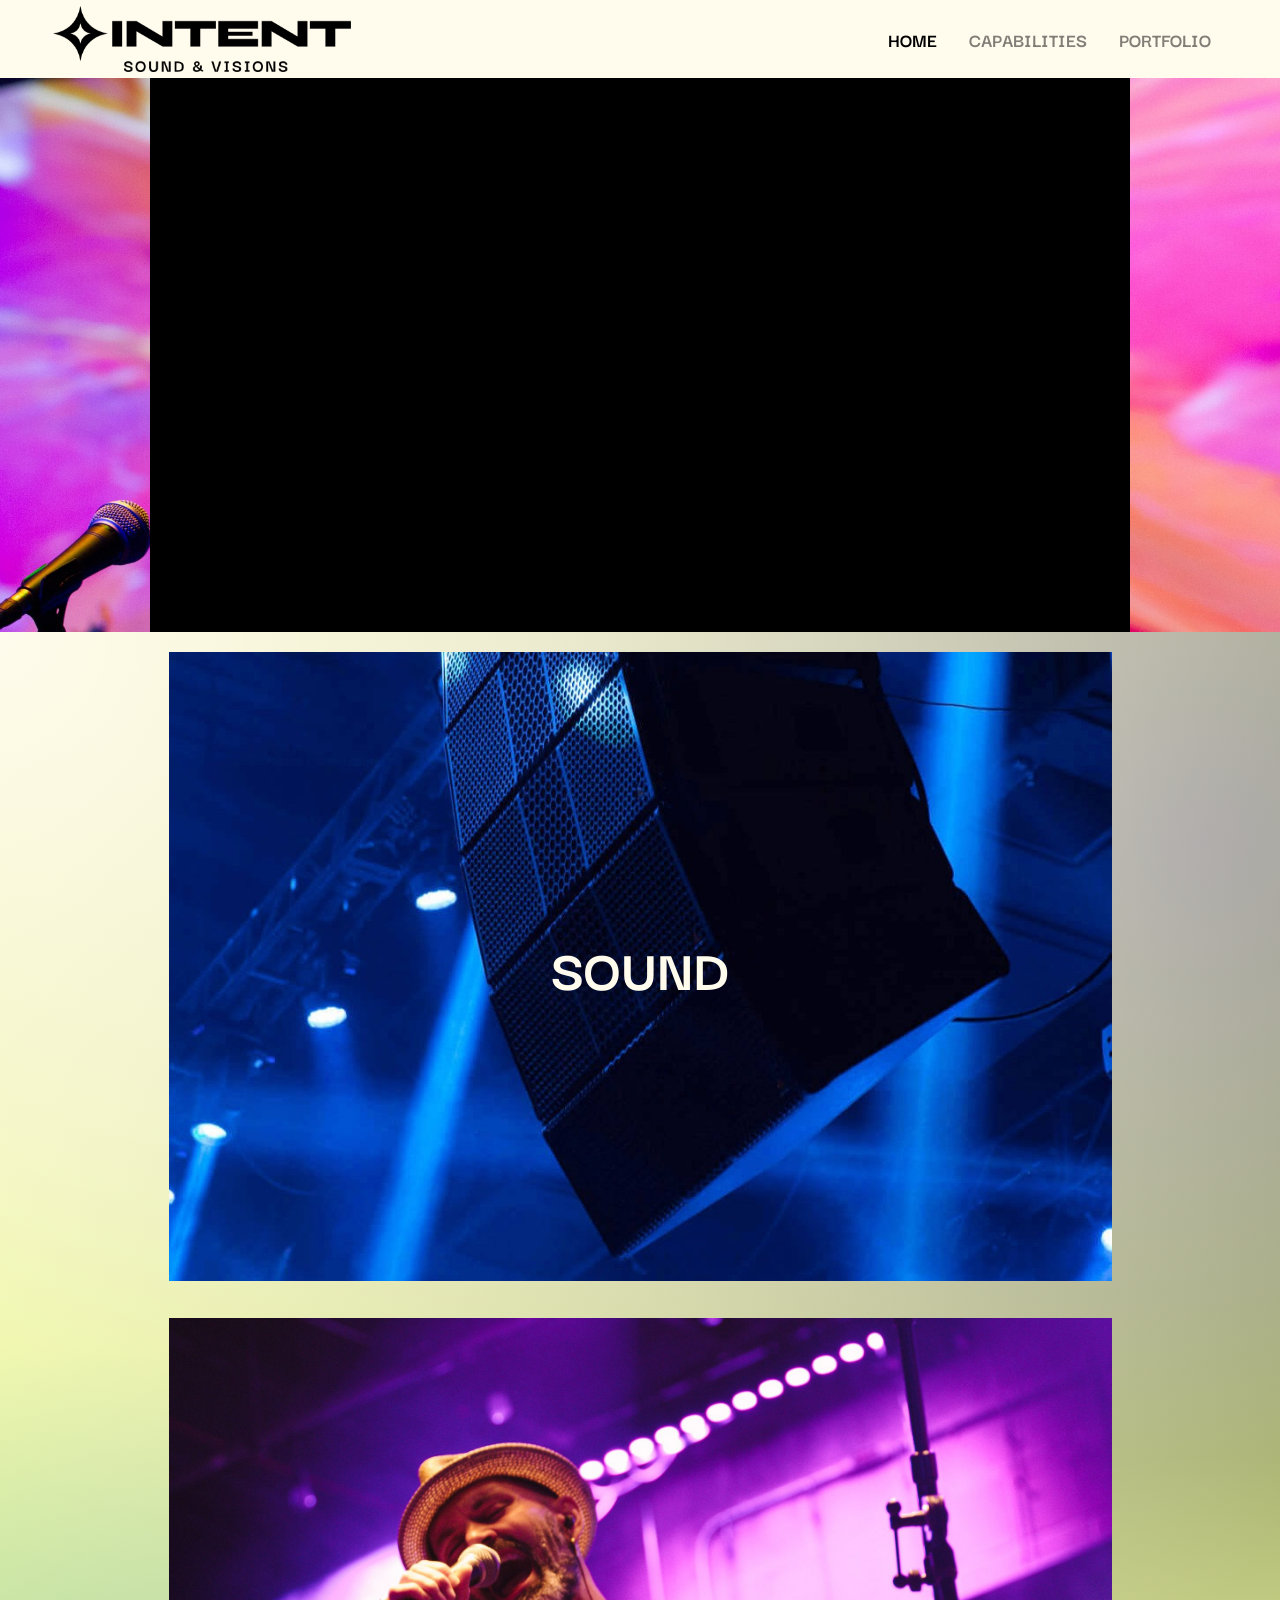
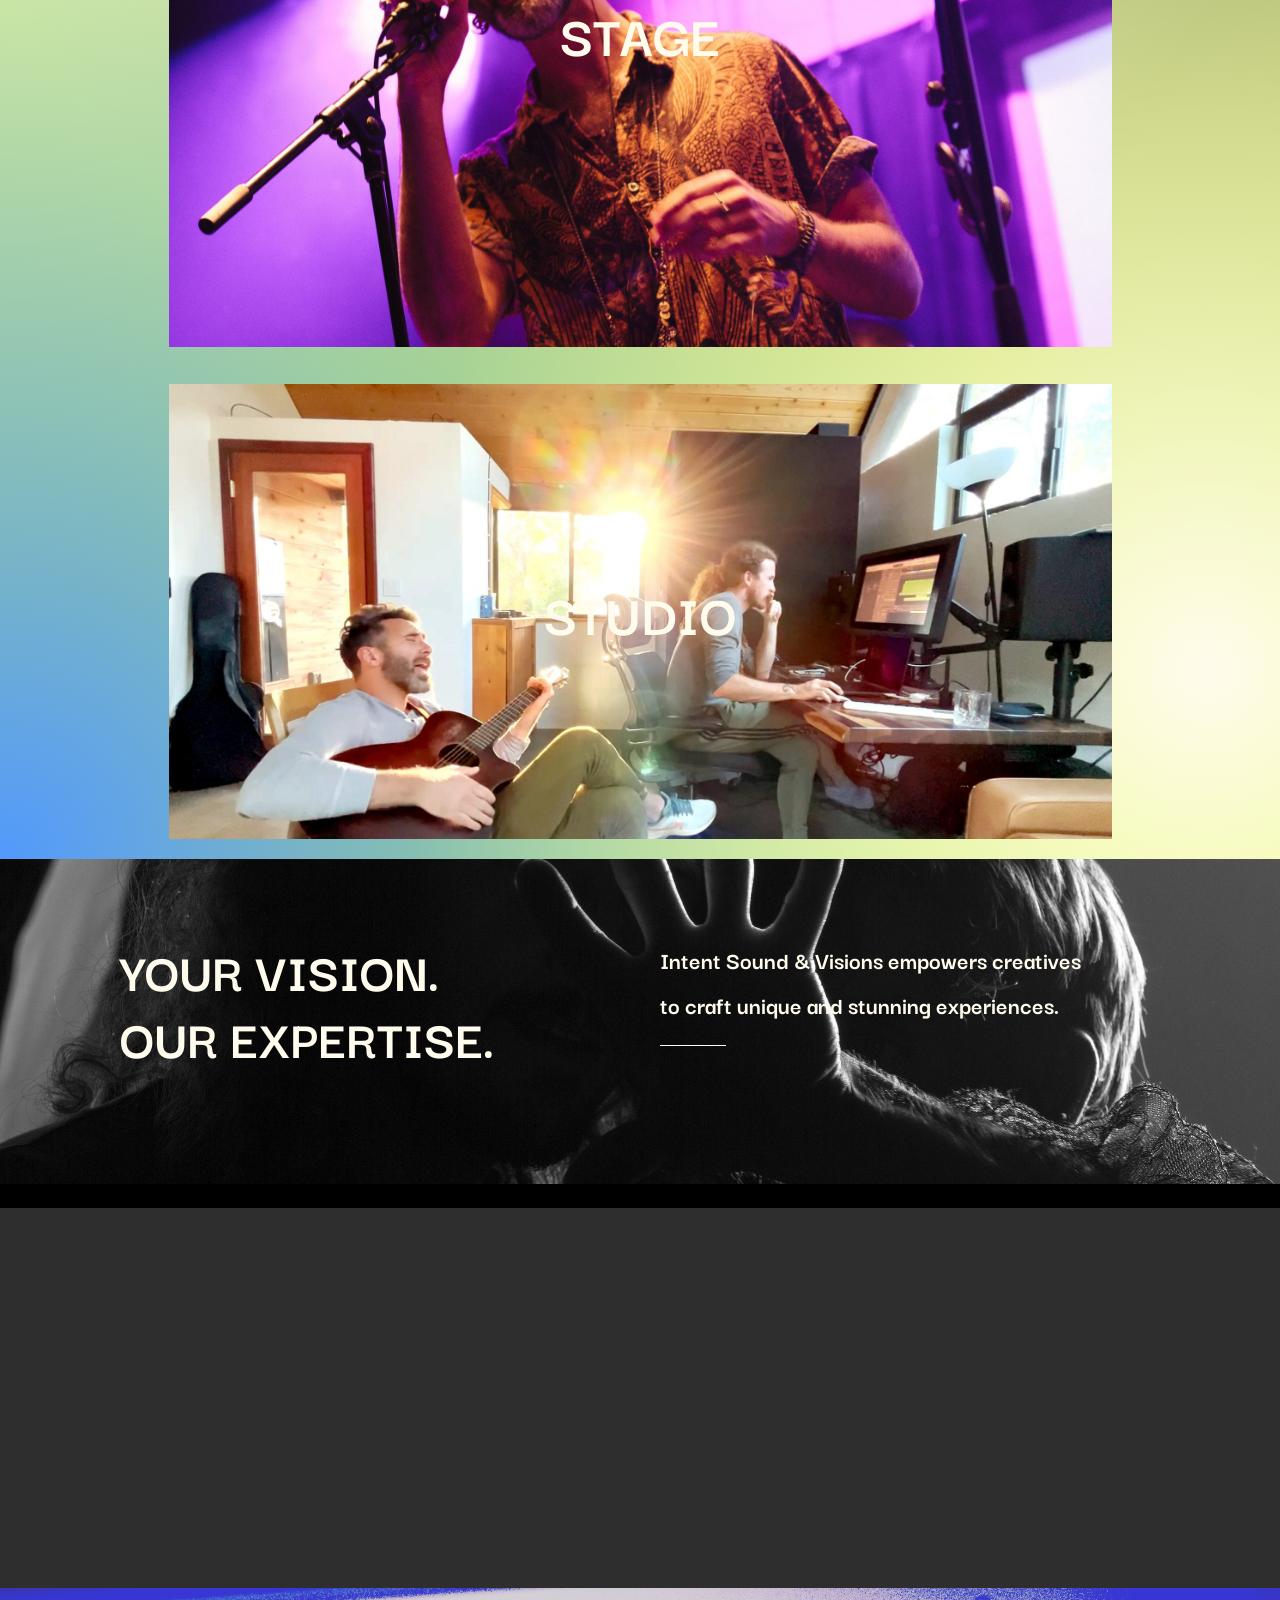
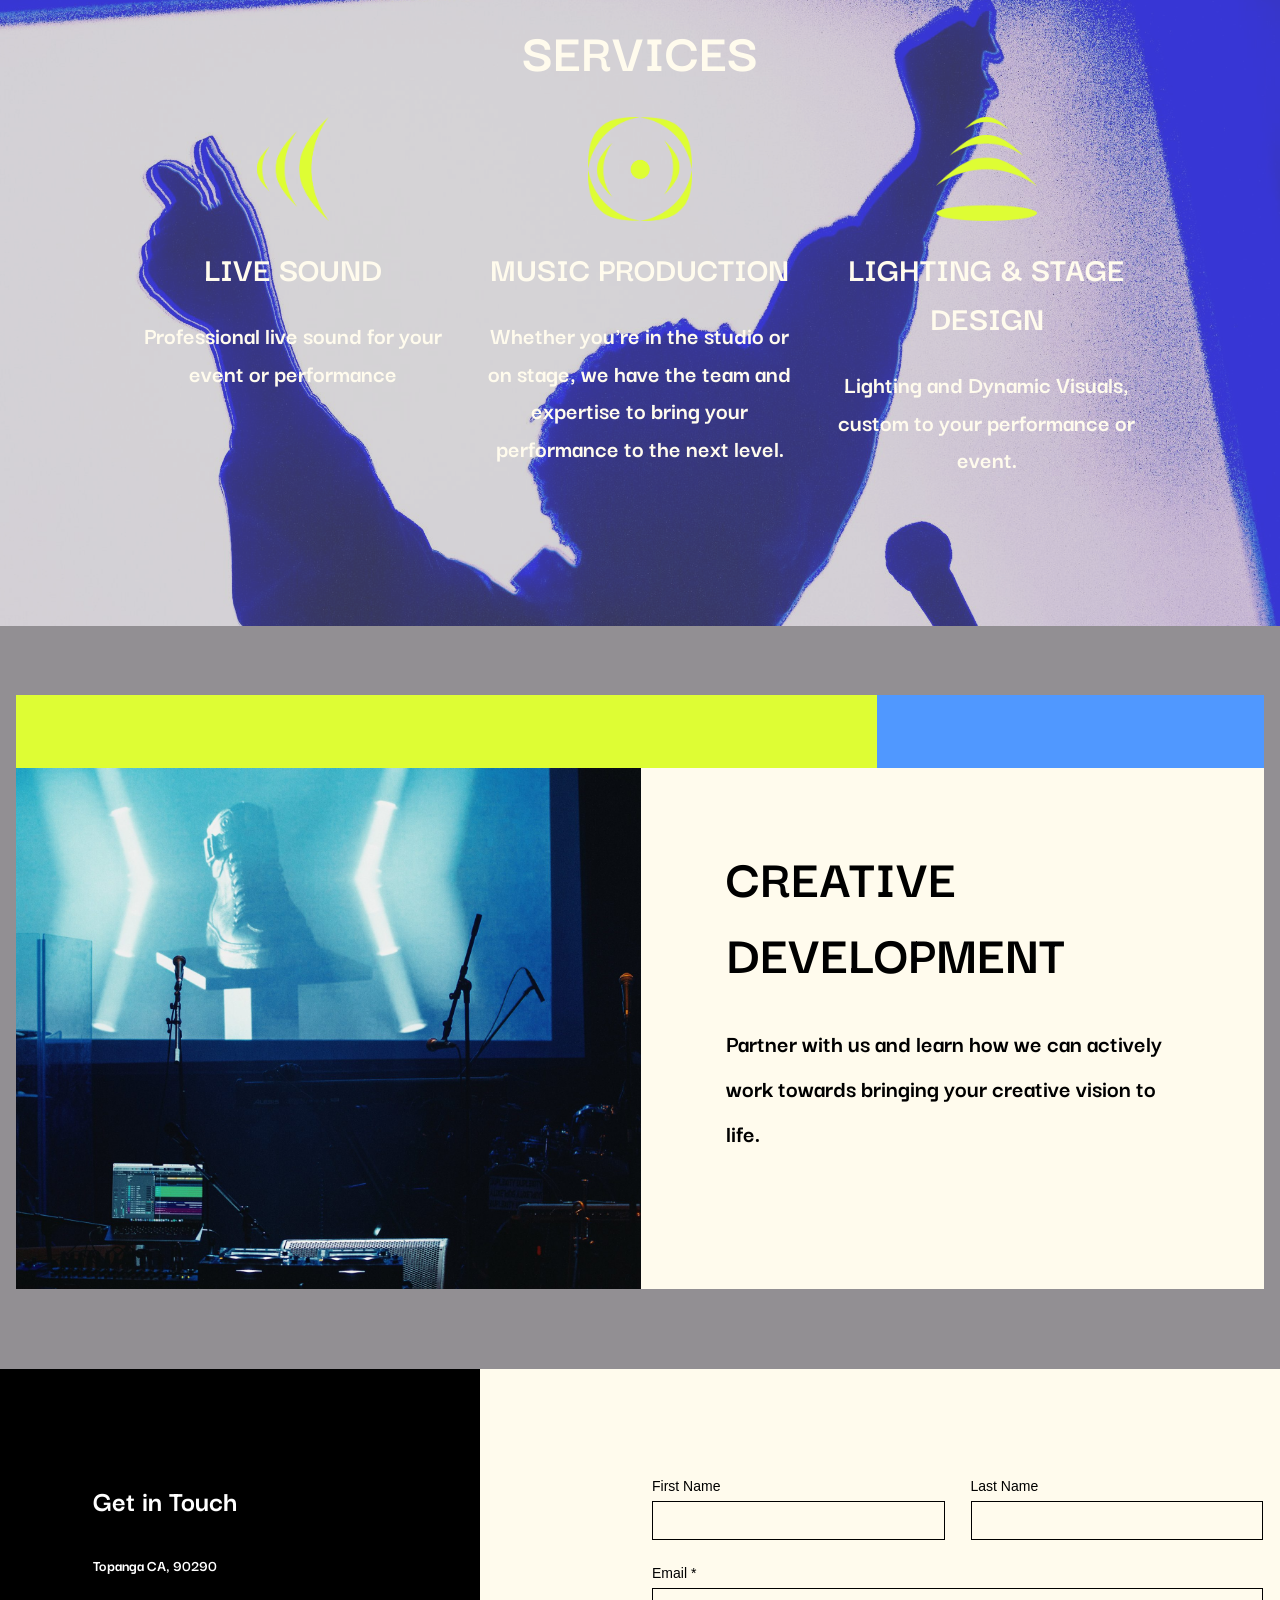
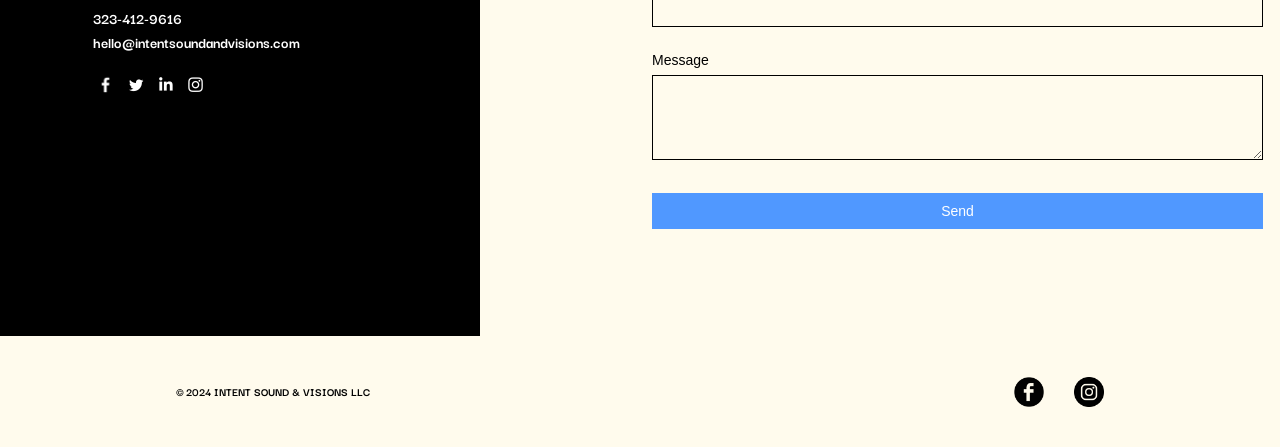
==== index.html @ 7e342d6e "Rebuild intentsoundandvisions.com as a static site, matching the Wix original Faithful copy of the f" ====
<!doctype html>
<html lang="en">
<head>
<meta charset="utf-8">
<meta name="viewport" content="width=device-width, initial-scale=1">
<title>HOME | Intent Sound And Visions</title>
<meta name="description" content="Bring Your Creativity To Life - Live Sound / Live Lighting / Performance Consulting">
<meta name="robots" content="noindex">
<link rel="icon" href="assets/img/favicon.png">
<link rel="stylesheet" href="assets/site.css">
</head>
<body>
<a class="skip" href="#main">Skip to Main Content</a>
<header class="site-header">
  <div class="inner">
    <a class="logo" href=""><img src="assets/img/logo.png" alt="Intent Sound &amp; Visions" width="298" height="65"></a>
    <nav class="nav" aria-label="Main"><a href="" aria-current="page">HOME</a><a href="capabilities/">CAPABILITIES</a><a href="s-projects-side-by-side/">PORTFOLIO</a></nav>
  </div>
</header>
<main id="main">

<section class="full hero">
  <img class="bg-img" src="assets/img/hero.jpg" alt="">
  <div class="video"><iframe src="https://www.youtube-nocookie.com/embed/qjrksY3dKO8?autoplay=1&amp;mute=1&amp;loop=1&amp;playlist=qjrksY3dKO8&amp;playsinline=1" title="Intent Sound &amp; Visions - Audio Visual Music Production Company" allow="autoplay; encrypted-media; picture-in-picture; fullscreen" allowfullscreen></iframe></div>
</section>
<section class="tiles">
  <div class="tile"><img src="assets/img/tile-sound.jpg" alt=""><span>SOUND</span></div>
  <div class="tile"><img src="assets/img/tile-stage.jpg" alt=""><span>STAGE</span></div>
  <div class="tile short"><img src="assets/img/tile-studio.jpg" alt=""><span>STUDIO</span></div>
</section>
<section class="full vision">
  <img class="bg-img" src="assets/img/band-vision.jpg" alt="">
  <div class="inner">
    <h2>YOUR VISION.<br>OUR EXPERTISE.</h2>
    <div><p>Intent Sound &amp; Visions empowers creatives to craft unique and stunning experiences.</p><div class="rule"></div></div>
  </div>
</section>
<section class="full strip" aria-hidden="true">
  <img class="bg-img" src="assets/img/strip-1.jpg" alt="">
  <img class="bg-img" src="assets/img/strip-2.jpg" alt="">
  <img class="bg-img" src="assets/img/services-bg.jpg" alt="">
</section>
<section class="full services">
  <img class="bg-img" src="assets/img/services-bg.jpg" alt="">
  <h2>SERVICES</h2>
  <div class="cols">
    <div><img class="icon" src="assets/img/icon-sound.png" alt=""><h3>LIVE SOUND</h3><p>Professional live sound for your event or performance</p></div>
    <div><img class="icon" src="assets/img/icon-studio.png" alt=""><h3>MUSIC PRODUCTION</h3><p>Whether you're in the studio or on stage, we have the team and expertise to bring your performance to the next level.</p></div>
    <div><img class="icon" src="assets/img/icon-stage.png" alt=""><h3>LIGHTING &amp; STAGE DESIGN</h3><p>Lighting and Dynamic Visuals, custom to your performance or event.</p></div>
  </div>
</section>
<section class="creative">
  <div class="box">
    <div class="bar"><span></span><span></span></div>
    <div class="body">
      <img src="assets/img/creative-dev.jpg" alt="">
      <div class="panel"><h2>CREATIVE DEVELOPMENT</h2><p>Partner with us and learn how we can actively work towards bringing your creative vision to life.</p></div>
    </div>
  </div>
</section>

<section class="contact">
  <div class="info">
    <h2>Get in Touch</h2>
    <p>Topanga CA, 90290</p>
    <p><a href="tel:+13234129616">323-412-9616</a><br><a href="mailto:hello@intentsoundandvisions.com">hello@intentsoundandvisions.com</a></p>
    <div class="socials">
      <a href="https://www.facebook.com/wix"><img src="assets/img/social-facebook.png" alt="Facebook"></a>
      <a href="https://www.twitter.com/wix"><img src="assets/img/social-twitter.png" alt="Twitter"></a>
      <a href="https://www.linkedin.com/company/wix-com"><img src="assets/img/social-linkedin.png" alt="LinkedIn"></a>
      <a href="https://www.instagram.com/wix"><img src="assets/img/social-instagram.png" alt="Instagram"></a>
    </div>
  </div>
  <div class="form-side">
    <form class="wix-form" action="#" method="post">
      <div><label for="fn">First Name</label><input id="fn" name="first-name"></div>
      <div><label for="ln">Last Name</label><input id="ln" name="last-name"></div>
      <div class="wide"><label for="em">Email *</label><input id="em" type="email" name="email" required></div>
      <div class="wide"><label for="msg">Message</label><textarea id="msg" name="message"></textarea></div>
      <button type="submit">Send</button>
    </form>
  </div>
</section>
</main>
<footer class="site-footer">
  <div class="inner">
    <small>© 2024 INTENT SOUND &amp; VISIONS LLC</small>
    <div class="round">
      <a href="https://www.facebook.com/people/Intent-Sound-Visions/61558468642563/" aria-label="Facebook"><img src="assets/img/social-facebook-round.png" alt="Facebook"></a>
      <a href="https://www.instagram.com/intentsoundandvisions/?ref=Danascakecreations&amp;hl=en" aria-label="Instagram"><img src="assets/img/social-instagram-round.png" alt="Instagram"></a>
    </div>
  </div>
</footer>
</body>
</html>
---- assets/site.css ----
/* Intent Sound & Visions — static rebuild of the Wix site.
   Desktop measurements were taken from the live site at 1440px wide. */

@font-face {
  font-family: "Intent Display";
  src: url("fonts/intent-display.woff2") format("woff2"),
       url("fonts/intent-display.woff") format("woff");
  font-display: swap;
}

:root {
  --cream: #fffbed;
  --black: #000;
  --ink: #000;
  --muted: #807e77;
  --gray: #928f93;
  --stone: #bfbcb2;
  --blue: #5098ff;
  --link: #116dff;
  --lime: #defd34;
  --display: "Intent Display", "Helvetica Neue", Arial, sans-serif;
  --ui: "Helvetica Neue", Helvetica, Arial, sans-serif;
}

* { box-sizing: border-box; }
html { -webkit-text-size-adjust: 100%; }
body {
  margin: 0;
  background: var(--cream);
  color: var(--ink);
  font-family: var(--display);
  font-size: 17px;
  line-height: 1.4;
}
img { max-width: 100%; display: block; }
a { color: inherit; }
h1, h2, h3, h4, p { margin: 0; font-weight: 400; }

.skip { position: absolute; left: -999px; }
.skip:focus { left: 16px; top: 8px; background: #fff; padding: 8px 12px; z-index: 100; }

/* Header */
.site-header {
  position: sticky; top: 0; z-index: 50;
  background: var(--cream);
  height: 78px;
}
.site-header .inner {
  max-width: 1206px; height: 100%; margin: 0 auto; padding: 0 16px;
  display: flex; align-items: center; justify-content: space-between; gap: 24px;
}
.logo img { width: 298px; height: auto; }
.nav { display: flex; gap: 0; align-items: center; }
.nav a {
  font-size: 20px; line-height: 27px; text-decoration: none;
  color: var(--muted); padding: 0 16px;
}
.nav a[aria-current="page"] { color: var(--black); }
.nav a:hover { color: var(--black); }
.nav-toggle { display: none; }

/* Generic */
.full { position: relative; overflow: hidden; }
.bg-img { position: absolute; inset: 0; width: 100%; height: 100%; object-fit: cover; }
.wrap { position: relative; max-width: 980px; margin: 0 auto; padding: 0 16px; }
.video { position: relative; aspect-ratio: 16 / 9; width: 100%; background: #000; }
.video iframe { position: absolute; inset: 0; width: 100%; height: 100%; border: 0; }

/* Home: hero */
.hero { height: 554px; }
.hero .video { position: relative; max-width: 980px; height: 554px; aspect-ratio: auto; margin: 0 auto; }

/* Home: tiles */
.tiles {
  padding: 20px 16px 20px;
  background:
    radial-gradient(circle at 94.3538% 89.6159%, rgb(255, 251, 237) 0%, 20%, rgba(255, 251, 237, 0) 40%),
    radial-gradient(circle at 0% 100%, rgba(80, 152, 255, 0.99) 0%, 25%, rgba(80, 152, 255, 0) 50%),
    radial-gradient(circle at 0% 0%, rgb(255, 251, 237) 0%, 42%, rgba(255, 251, 237, 0) 70%),
    radial-gradient(circle at 93.6865% 11.4258%, rgb(146, 143, 147) 0%, 42%, rgba(146, 143, 147, 0) 70%),
    radial-gradient(circle at 48.9014% 49.5215%, rgb(222, 253, 52) 0%, 100%, rgba(222, 253, 52, 0) 100%);
}
.tile {
  position: relative; display: block; max-width: 943px; margin: 0 auto 37px;
  text-decoration: none;
}
.tile:last-child { margin-bottom: 0; }
.tile img { width: 100%; height: 629px; object-fit: cover; }
.tile.short img { height: 455px; }
.tile span {
  position: absolute; inset: 0; display: grid; place-items: center;
  color: var(--cream); font-size: 60px; line-height: 84px;
}

/* Home: vision band */
.vision { height: 349px; background: #000; color: var(--cream); }
.vision .bg-img { height: 325px; }
.vision .inner {
  position: relative; max-width: 1072px; margin: 0 auto; padding: 78px 16px 0;
  display: grid; grid-template-columns: 1fr 1fr; gap: 40px;
}
.vision h2 { font-size: 56px; line-height: 67.2px; }
.vision p { font-size: 25px; line-height: 45px; max-width: 440px; }
.vision .rule { width: 66px; height: 1px; background: var(--cream); margin-top: 18px; }

/* Home: crossfading strip */
.strip { height: 380px; background: #2f2e2e; }
.strip img { animation: fade 15s infinite; opacity: 0; }
.strip img:nth-child(1) { animation-delay: 0s; }
.strip img:nth-child(2) { animation-delay: 5s; }
.strip img:nth-child(3) { animation-delay: 10s; }
@keyframes fade { 0% { opacity: 0; } 6% { opacity: 1; } 33% { opacity: 1; } 39% { opacity: 0; } 100% { opacity: 0; } }
@media (prefers-reduced-motion: reduce) {
  .strip img { animation: none; }
  .strip img:first-child { opacity: 1; }
}

/* Home: services */
.services { min-height: 638px; background: var(--gray); color: var(--cream); padding: 23px 16px 60px; }
.services .bg-img { opacity: .62; }
.services h2 { position: relative; text-align: center; font-size: 56px; line-height: 78.4px; }
.services .cols {
  position: relative; max-width: 1000px; margin: 28px auto 0;
  display: grid; grid-template-columns: repeat(3, 1fr); gap: 40px; text-align: center;
}
.services .icon { height: 104px; width: auto; margin: 0 auto 22px; }
.services h3 { font-size: 35px; line-height: 49px; }
.services p { font-size: 25px; line-height: 37.5px; margin-top: 24px; }

/* Home: creative development */
.creative { background: var(--gray); padding: 69px 16px 80px; }
.creative .box { max-width: 1280px; margin: 0 auto; }
.creative .bar { display: grid; grid-template-columns: 883fr 397fr; height: 73px; }
.creative .bar span:first-child { background: var(--lime); }
.creative .bar span:last-child { background: var(--blue); }
.creative .body { display: grid; grid-template-columns: 641fr 639fr; min-height: 521px; }
.creative .body img { width: 100%; height: 100%; object-fit: cover; }
.creative .panel { background: var(--cream); padding: 70px 85px; }
.creative h2 { font-size: 56px; line-height: 1.36; max-width: 340px; }
.creative p { font-size: 25px; line-height: 45px; margin-top: 30px; max-width: 436px; }

/* Contact block (home, portfolio) */
.contact { display: grid; grid-template-columns: 480px 1fr; min-height: 567px; }
.contact .info { background: #000; color: #fff; padding: 110px 40px 40px 93px; }
.contact .info h2 { font-size: 30px; }
.contact .info p { font-size: 16px; line-height: 28.8px; margin-top: 30px; }
.contact .info p + p { margin-top: 26px; line-height: 24px; }
.contact .info a { text-decoration: none; }
.socials { display: flex; gap: 5px; margin-top: 18px; }
.socials img { width: 25px; height: 25px; }
.contact .form-side { background: var(--cream); padding: 110px 16px 60px 172px; }
.wix-form { max-width: 611px; display: grid; grid-template-columns: 1fr 1fr; gap: 26px 26px; font-family: var(--ui); }
.wix-form label { display: block; font-size: 14px; line-height: 14px; margin-bottom: 8px; }
.wix-form .wide { grid-column: 1 / -1; }
.wix-form input, .wix-form textarea {
  width: 100%; border: 1px solid #000; background: transparent; font: 15px var(--ui);
  height: 39px; padding: 8px;
}
.wix-form textarea { height: 85px; resize: vertical; }
.wix-form button {
  grid-column: 1 / -1; height: 36px; border: 0; background: var(--blue); color: #fff;
  font: 14px var(--ui); cursor: pointer;
}

/* Footer */
.site-footer { background: var(--cream); height: 111px; box-shadow: 0 -8px 12px -10px rgba(0,0,0,.35); }
.site-footer .inner {
  max-width: 980px; height: 100%; margin: 0 auto; padding: 0 26px;
  display: flex; align-items: center; justify-content: space-between;
}
.site-footer small { font-size: 12px; line-height: 18px; }
.site-footer .round { display: flex; gap: 30px; }
.site-footer .round img { width: 30px; height: 30px; }

/* Capabilities */
.caps { max-width: 980px; margin: 0 auto; padding: 14px 26px 60px; min-height: 874px; }
.caps h1 { font-size: 60px; line-height: 84px; }
.caps .list { font-size: 17px; line-height: 23.8px; margin-top: 0; }
.caps .list h2 { font-size: 17px; line-height: 23.8px; margin-top: 23.8px; }
.caps .list h2:first-child { margin-top: 0; }
.caps .list ul { list-style: none; margin: 0; padding: 0; }

/* Portfolio */
.pf { color: #fff; }
.pf section { position: relative; overflow: hidden; padding: 0 16px 60px; }
.pf .bg-img { object-position: center top; }
.pf .content { position: relative; max-width: 980px; margin: 0 auto; }
.pf h2 { font-size: 60px; line-height: 82px; padding-top: 1px; }
.pf h3 { font-size: 30px; line-height: 41px; text-align: center; margin: 22px 0 6px; text-transform: uppercase; }
.pf .clip { max-width: 758px; margin: 0 auto 48px; }
.pf .clip.small { max-width: 517px; margin: 32px 0 0; }
.pf .clip.small.right { margin-left: auto; }
.pf .divider { height: 1px; background: rgba(0,0,0,.6); margin: 52px 0 0 0; }

/* About */
.ab-section { position: relative; overflow: hidden; padding: 41px 0 32px; }
.ab-section { background: #000; }
.ab-section .bg-img { z-index: 0; }
.ab-section .row { position: relative; z-index: 1; max-width: 1320px; margin: 0 auto; display: grid; }
.ab-intro .row { grid-template-columns: 1fr 1fr; background: var(--cream); margin: 0 60px; }
.ab-intro .text { padding: 10px 83px 40px; }
.ab-intro h1 { font-size: 37px; line-height: 51.8px; }
.ab-intro p { font-size: 20px; line-height: 28px; margin-bottom: 28px; }
.ab-intro img { width: 100%; height: 407px; object-fit: cover; }
.ab-def .row { max-width: 1280px; padding: 0 16px; }
.ab-def .pic { width: 808px; max-width: 70%; height: 362px; object-fit: cover; }
.ab-def .card { background: var(--cream); width: 808px; max-width: 70%; padding: 80px 114px; margin-top: -292px; }
.ab-def.right .pic { justify-self: start; }
.ab-def.right .card { justify-self: end; }
.ab-def.left .pic { justify-self: end; grid-row: 1; }
.ab-def.left .card { justify-self: start; }
.ab-def h2 { font-size: 60px; line-height: 84px; }
.ab-def h3 { font-size: 37px; line-height: 51.8px; margin-top: 22px; }
.ab-def p { font-size: 17px; line-height: 23.8px; font-weight: 700; }
.ab-founder { position: relative; overflow: hidden; color: var(--cream); padding: 32px 16px 60px; }
.ab-founder .row { position: relative; max-width: 960px; margin: 0 auto; display: grid; grid-template-columns: 384px 1fr; gap: 60px; align-items: start; }
.ab-founder .photo { border: 4px solid var(--stone); margin-top: 49px; }
.ab-founder .photo img { width: 376px; height: 376px; object-fit: cover; }
.ab-founder h2 { font-size: 37px; line-height: 51.8px; text-align: center; }
.ab-founder p { font-size: 15px; line-height: 22.5px; text-align: center; margin-top: 22.5px; max-width: 447px; margin-left: auto; margin-right: auto; }
.ab-contact { background: var(--cream); padding: 36px 16px 60px; text-align: center; font-size: 15px; line-height: 22.5px; }
.ab-contact .label { letter-spacing: 1.5px; }
.ab-contact hr { max-width: 930px; border: 0; border-top: 1px solid #000; margin: 24px auto 30px; }
.ab-form { max-width: 574px; margin: 0 auto; display: grid; grid-template-columns: 257px 1fr; gap: 6px 20px; text-align: left; font-family: var(--ui); }
.ab-form input, .ab-form textarea { width: 100%; border: 1px solid #555; background: #fff; font: 14px var(--ui); padding: 6px 8px; }
.ab-form .fields { display: grid; gap: 6px; }
.ab-form textarea { height: 100%; min-height: 108px; }
.ab-form button { grid-column: 2; justify-self: end; width: 112px; height: 33px; background: #000; color: #fff; border: 0; font: 15px var(--display); margin-top: 6px; }

/* Responsive */
@media (max-width: 900px) {
  .site-header { height: auto; }
  .site-header .inner { flex-wrap: wrap; padding: 10px 16px; }
  .logo img { width: 200px; }
  .nav { flex-wrap: wrap; }
  .nav a { font-size: 16px; padding: 4px 8px; }
  .hero, .hero .video { height: auto; }
  .hero .video { aspect-ratio: 16 / 9; }
  .tile img, .tile.short img { height: 56vw; }
  .tile span { font-size: 40px; }
  .vision { height: auto; padding-bottom: 40px; }
  .vision .bg-img { height: 100%; }
  .vision .inner { grid-template-columns: 1fr; padding-top: 40px; gap: 20px; }
  .vision h2 { font-size: 40px; line-height: 1.2; }
  .vision p { font-size: 20px; line-height: 1.6; }
  .strip { height: 240px; }
  .services h2 { font-size: 40px; }
  .services .cols { grid-template-columns: 1fr; gap: 36px; }
  .services h3 { font-size: 28px; line-height: 1.3; }
  .services p { font-size: 20px; line-height: 1.5; margin-top: 10px; }
  .creative { padding: 40px 16px; }
  .creative .body { grid-template-columns: 1fr; }
  .creative .body img { height: 260px; }
  .creative .panel { padding: 36px 24px; }
  .creative h2 { font-size: 40px; }
  .creative p { font-size: 20px; line-height: 1.6; }
  .contact { grid-template-columns: 1fr; }
  .contact .info { padding: 48px 24px; }
  .contact .form-side { padding: 40px 16px 48px; }
  .wix-form { grid-template-columns: 1fr; }
  .site-footer { height: auto; }
  .site-footer .inner { padding: 24px 16px; gap: 16px; flex-wrap: wrap; }
  .caps h1 { font-size: 44px; line-height: 1.3; }
  .pf h2 { font-size: 40px; line-height: 1.3; }
  .pf h3 { font-size: 22px; line-height: 1.3; }
  .pf .clip.small { max-width: 100%; }
  .ab-intro .row { grid-template-columns: 1fr; margin: 0 16px; }
  .ab-intro .text { padding: 24px; }
  .ab-intro img { height: 260px; }
  .ab-def .pic, .ab-def .card { width: 100%; max-width: 100%; }
  .ab-def .card { margin-top: 0; padding: 32px 24px; }
  .ab-def h2 { font-size: 44px; line-height: 1.2; }
  .ab-def h3 { font-size: 28px; }
  .ab-founder .row { grid-template-columns: 1fr; gap: 24px; }
  .ab-founder .photo { margin: 0 auto; max-width: 384px; }
  .ab-founder .photo img { width: 100%; height: auto; aspect-ratio: 1; }
  .ab-form { grid-template-columns: 1fr; }
  .ab-form button { grid-column: 1; }
}
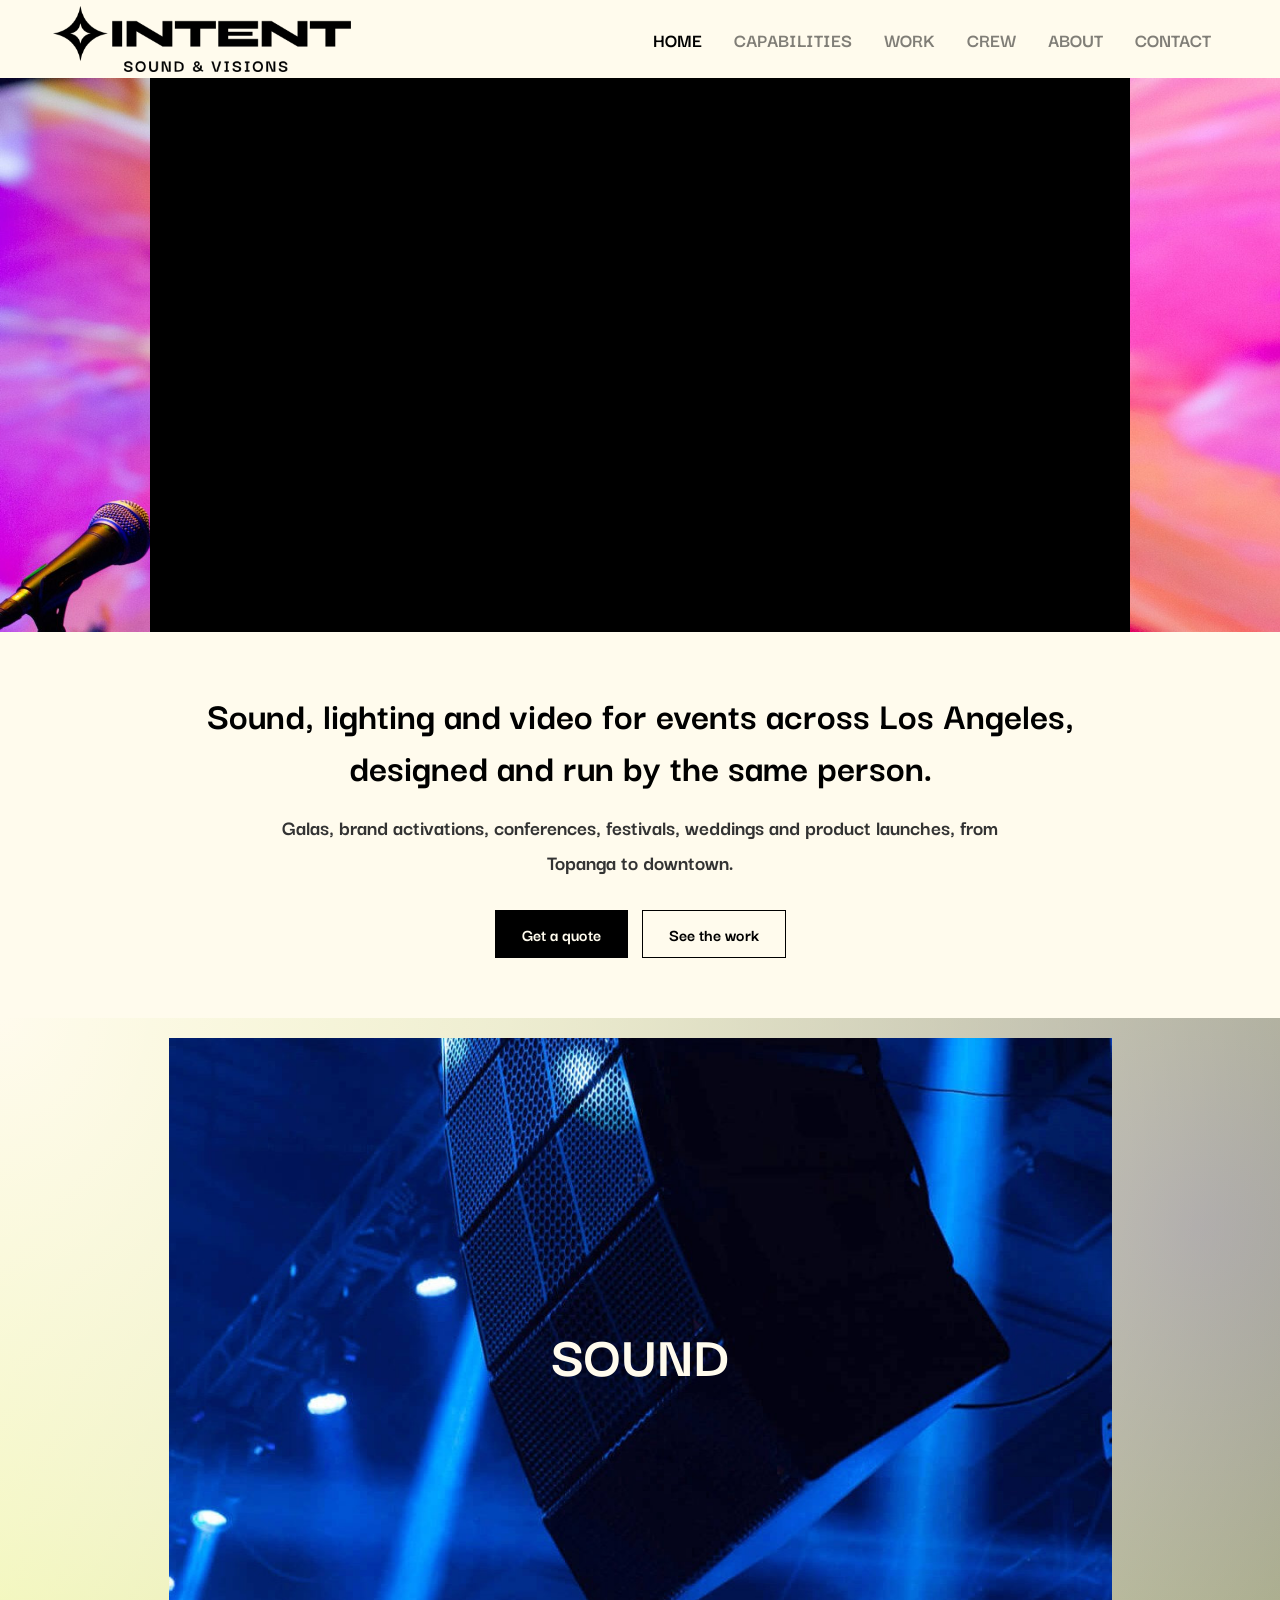
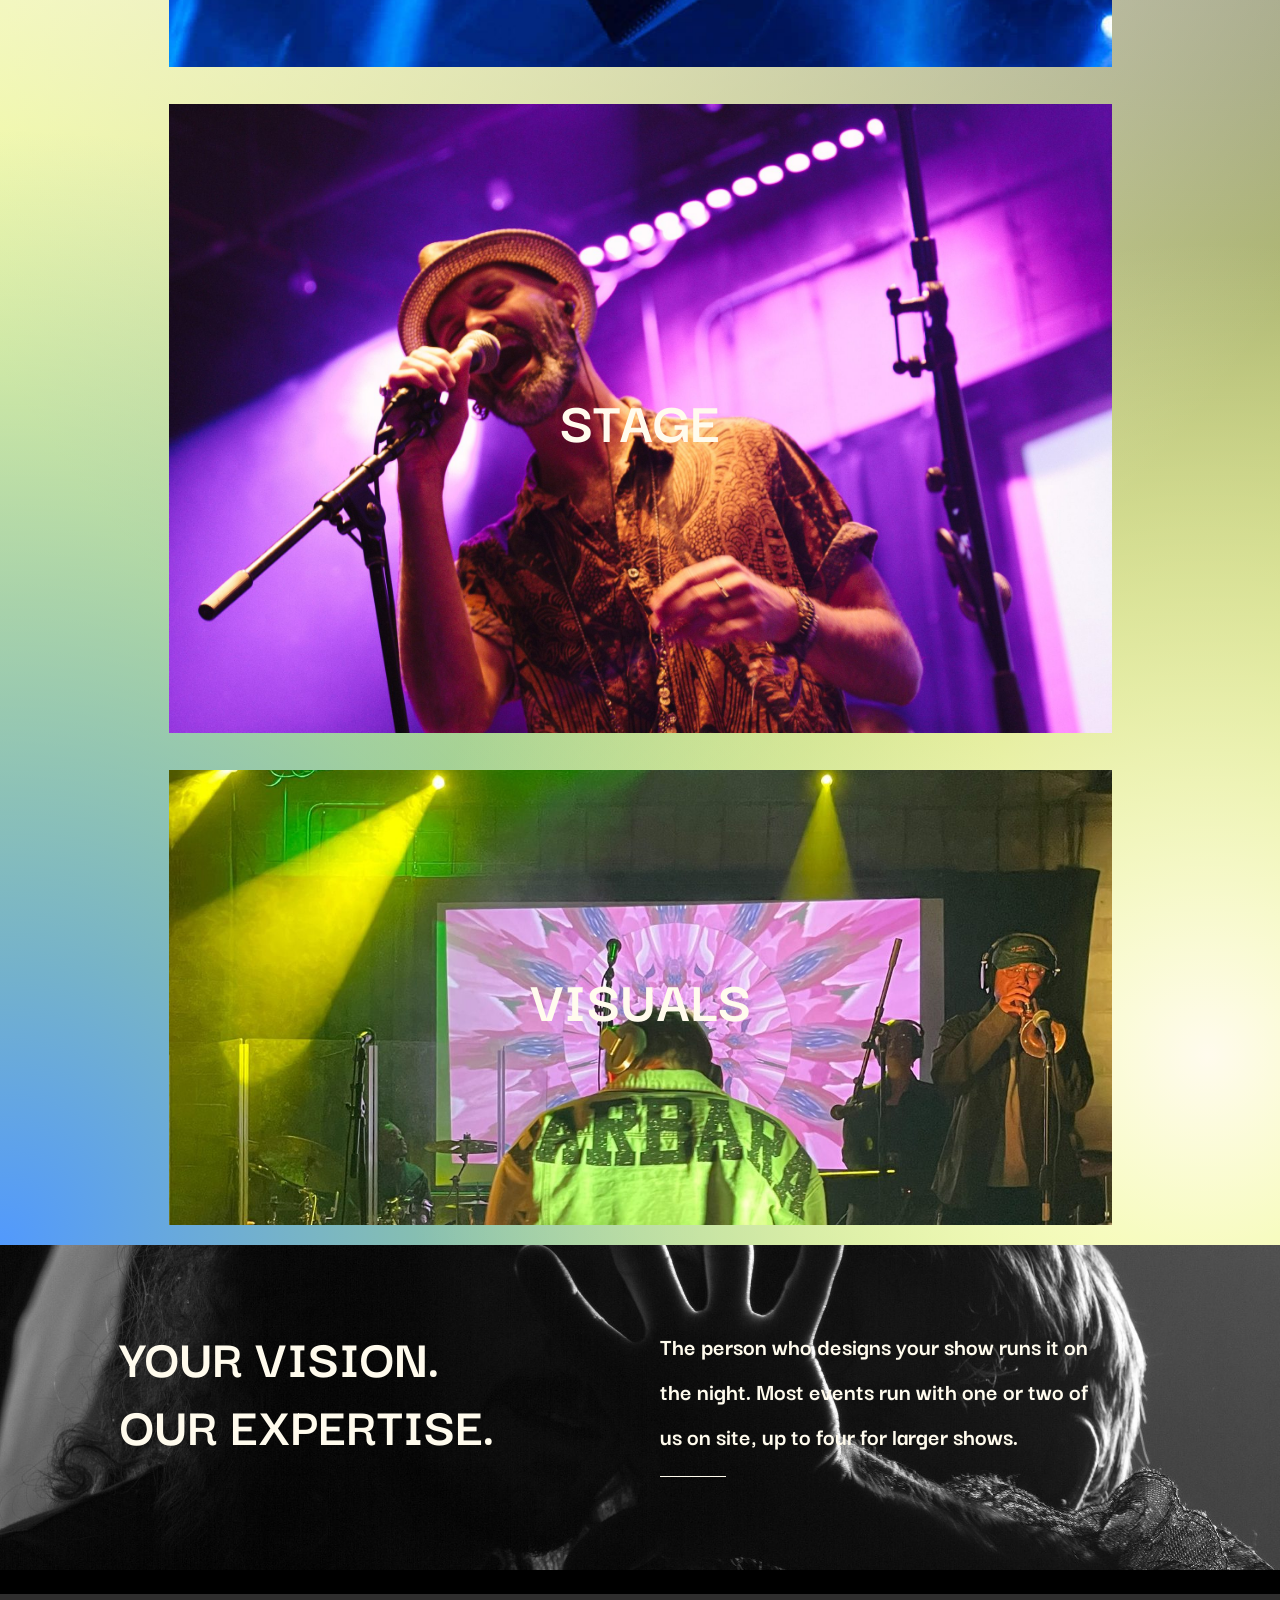
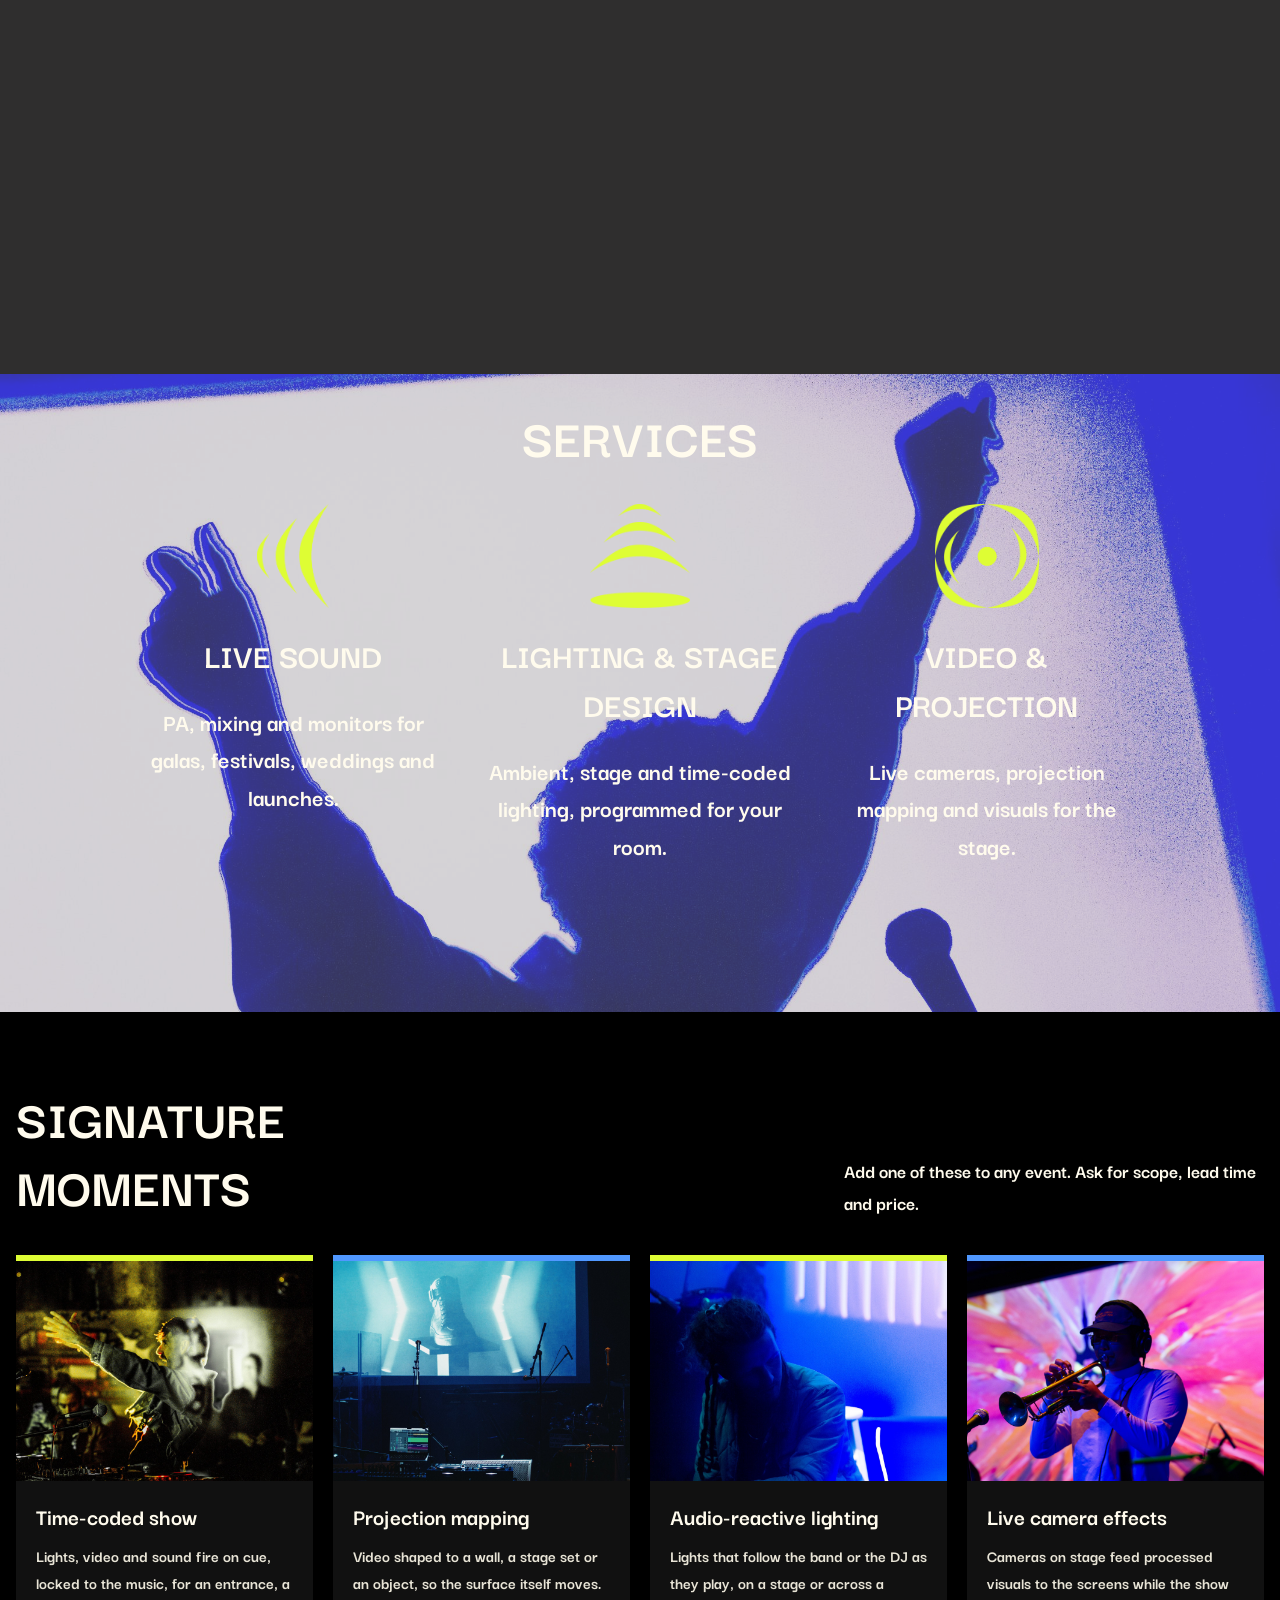
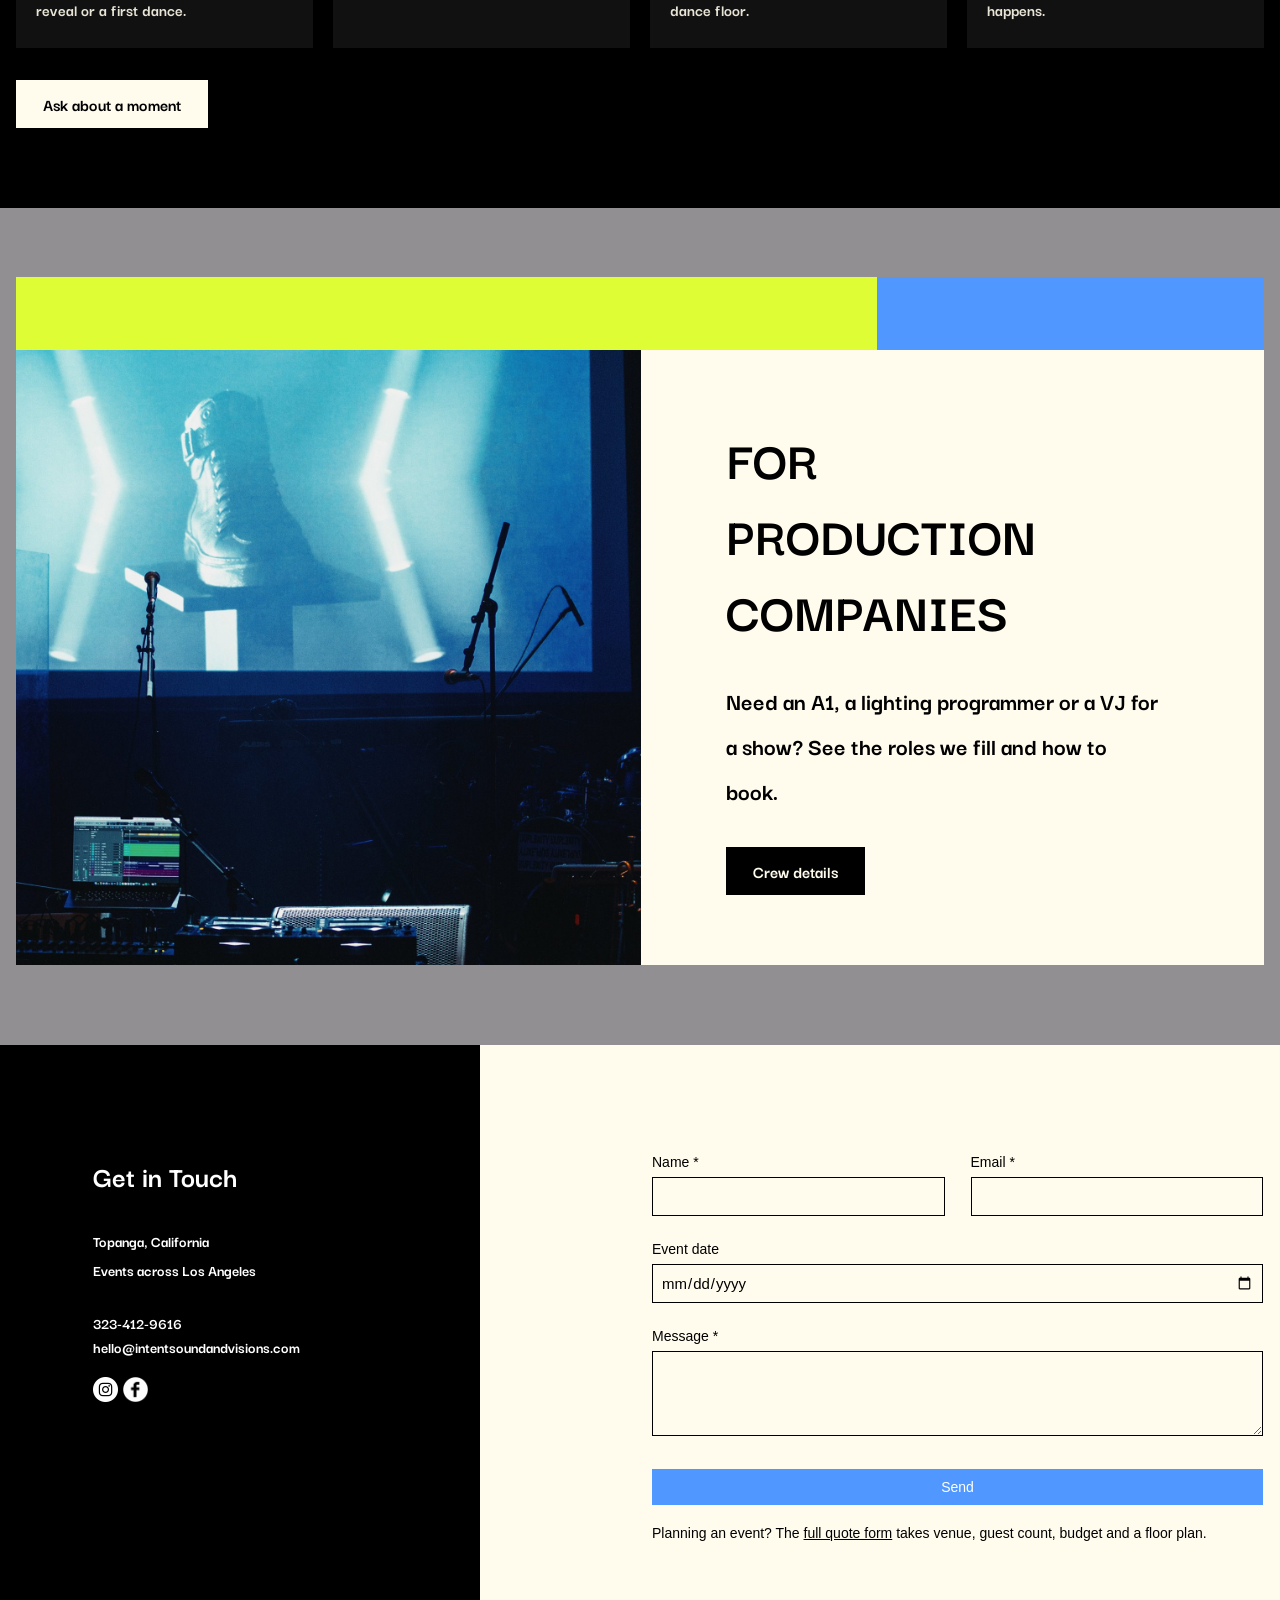
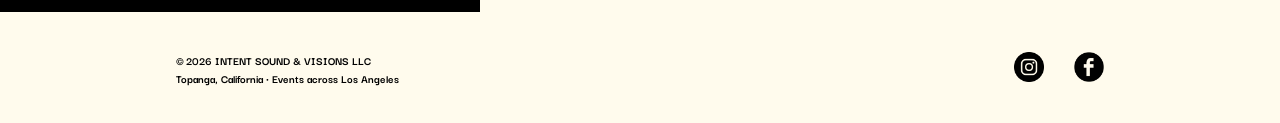
==== commit 5b828b7d: "Apply the site cleanup plan: event buyers first, Crew and Contact pages - Menu: Home, Capabilities, " ====
--- a/index.html
+++ b/index.html
@@ -3,9 +3,12 @@
 <head>
 <meta charset="utf-8">
 <meta name="viewport" content="width=device-width, initial-scale=1">
-<title>HOME | Intent Sound And Visions</title>
-<meta name="description" content="Bring Your Creativity To Life - Live Sound / Live Lighting / Performance Consulting">
+<title>Intent Sound & Visions | Event sound, lighting and video in Los Angeles</title>
+<meta name="description" content="Live sound, lighting and video for events across Los Angeles, from Topanga to downtown. Galas, brand activations, conferences, festivals, weddings and product launches.">
 <meta name="robots" content="noindex">
+<meta property="og:title" content="Intent Sound & Visions | Event sound, lighting and video in Los Angeles">
+<meta property="og:description" content="Live sound, lighting and video for events across Los Angeles, from Topanga to downtown. Galas, brand activations, conferences, festivals, weddings and product launches.">
+<meta property="og:image" content="https://giddyuptiger.github.io/intent-sound-visions/assets/img/hero.jpg">
 <link rel="icon" href="assets/img/favicon.png">
 <link rel="stylesheet" href="assets/site.css">
 </head>
@@ -13,26 +16,31 @@
 <a class="skip" href="#main">Skip to Main Content</a>
 <header class="site-header">
   <div class="inner">
-    <a class="logo" href=""><img src="assets/img/logo.png" alt="Intent Sound &amp; Visions" width="298" height="65"></a>
-    <nav class="nav" aria-label="Main"><a href="" aria-current="page">HOME</a><a href="capabilities/">CAPABILITIES</a><a href="s-projects-side-by-side/">PORTFOLIO</a></nav>
+    <a class="logo" href="./"><img src="assets/img/logo.png" alt="Intent Sound &amp; Visions" width="298" height="65"></a>
+    <nav class="nav" aria-label="Main"><a href="./" aria-current="page">HOME</a><a href="capabilities/">CAPABILITIES</a><a href="work/">WORK</a><a href="crew/">CREW</a><a href="about/">ABOUT</a><a href="contact/">CONTACT</a></nav>
   </div>
 </header>
 <main id="main">
 
 <section class="full hero">
   <img class="bg-img" src="assets/img/hero.jpg" alt="">
-  <div class="video"><iframe src="https://www.youtube-nocookie.com/embed/qjrksY3dKO8?autoplay=1&amp;mute=1&amp;loop=1&amp;playlist=qjrksY3dKO8&amp;playsinline=1" title="Intent Sound &amp; Visions - Audio Visual Music Production Company" allow="autoplay; encrypted-media; picture-in-picture; fullscreen" allowfullscreen></iframe></div>
+  <div class="video"><iframe src="https://www.youtube-nocookie.com/embed/qjrksY3dKO8?autoplay=1&amp;mute=1&amp;loop=1&amp;playlist=qjrksY3dKO8&amp;playsinline=1" title="Intent Sound &amp; Visions reel" allow="autoplay; encrypted-media; picture-in-picture; fullscreen" allowfullscreen></iframe></div>
+</section>
+<section class="intro">
+  <h1>Sound, lighting and video for events across Los Angeles, designed and run by the same person.</h1>
+  <p>Galas, brand activations, conferences, festivals, weddings and product launches, from Topanga to downtown.</p>
+  <div class="actions"><a class="btn" href="contact/">Get a quote</a><a class="btn ghost" href="work/">See the work</a></div>
 </section>
 <section class="tiles">
-  <div class="tile"><img src="assets/img/tile-sound.jpg" alt=""><span>SOUND</span></div>
-  <div class="tile"><img src="assets/img/tile-stage.jpg" alt=""><span>STAGE</span></div>
-  <div class="tile short"><img src="assets/img/tile-studio.jpg" alt=""><span>STUDIO</span></div>
+  <a class="tile" href="capabilities/#sound"><img src="assets/img/tile-sound.jpg" alt="Line array speakers under stage lights"><span>SOUND</span></a>
+  <a class="tile" href="capabilities/#lighting"><img src="assets/img/tile-stage.jpg" alt="Singer on a stage lit in purple"><span>STAGE</span></a>
+  <a class="tile short" href="capabilities/#video"><img src="assets/img/about-stage.jpg" alt="Band in front of a projected visual" style="object-position:center 35%"><span>VISUALS</span></a>
 </section>
 <section class="full vision">
   <img class="bg-img" src="assets/img/band-vision.jpg" alt="">
   <div class="inner">
     <h2>YOUR VISION.<br>OUR EXPERTISE.</h2>
-    <div><p>Intent Sound &amp; Visions empowers creatives to craft unique and stunning experiences.</p><div class="rule"></div></div>
+    <div><p>The person who designs your show runs it on the night. Most events run with one or two of us on site, up to four for larger shows.</p><div class="rule"></div></div>
   </div>
 </section>
 <section class="full strip" aria-hidden="true">
@@ -44,50 +52,63 @@
   <img class="bg-img" src="assets/img/services-bg.jpg" alt="">
   <h2>SERVICES</h2>
   <div class="cols">
-    <div><img class="icon" src="assets/img/icon-sound.png" alt=""><h3>LIVE SOUND</h3><p>Professional live sound for your event or performance</p></div>
-    <div><img class="icon" src="assets/img/icon-studio.png" alt=""><h3>MUSIC PRODUCTION</h3><p>Whether you're in the studio or on stage, we have the team and expertise to bring your performance to the next level.</p></div>
-    <div><img class="icon" src="assets/img/icon-stage.png" alt=""><h3>LIGHTING &amp; STAGE DESIGN</h3><p>Lighting and Dynamic Visuals, custom to your performance or event.</p></div>
+    <div><img class="icon" src="assets/img/icon-sound.png" alt=""><h3>LIVE SOUND</h3><p>PA, mixing and monitors for galas, festivals, weddings and launches.</p></div>
+    <div><img class="icon" src="assets/img/icon-stage.png" alt=""><h3>LIGHTING &amp; STAGE DESIGN</h3><p>Ambient, stage and time-coded lighting, programmed for your room.</p></div>
+    <div><img class="icon" src="assets/img/icon-studio.png" alt=""><h3>VIDEO &amp; PROJECTION</h3><p>Live cameras, projection mapping and visuals for the stage.</p></div>
   </div>
+</section>
+<section class="moments" id="signature-moments">
+  <div class="head">
+    <h2>SIGNATURE<br>MOMENTS</h2>
+    <p>Add one of these to any event. Ask for scope, lead time and price.</p>
+  </div>
+  <div class="grid">
+    <article class="moment"><img src="assets/img/strip-1.jpg" alt=""><h3>Time-coded show</h3><p>Lights, video and sound fire on cue, locked to the music, for an entrance, a reveal or a first dance.</p></article>
+    <article class="moment"><img src="assets/img/creative-dev.jpg" alt=""><h3>Projection mapping</h3><p>Video shaped to a wall, a stage set or an object, so the surface itself moves.</p></article>
+    <article class="moment"><img src="assets/img/portfolio-bg-1.jpg" alt=""><h3>Audio-reactive lighting</h3><p>Lights that follow the band or the DJ as they play, on a stage or across a dance floor.</p></article>
+    <article class="moment"><img src="assets/img/hero.jpg" alt=""><h3>Live camera effects</h3><p>Cameras on stage feed processed visuals to the screens while the show happens.</p></article>
+  </div>
+  <div class="more"><a class="btn" href="contact/">Ask about a moment</a></div>
 </section>
 <section class="creative">
   <div class="box">
     <div class="bar"><span></span><span></span></div>
     <div class="body">
-      <img src="assets/img/creative-dev.jpg" alt="">
-      <div class="panel"><h2>CREATIVE DEVELOPMENT</h2><p>Partner with us and learn how we can actively work towards bringing your creative vision to life.</p></div>
+      <img src="assets/img/creative-dev.jpg" alt="Console and stage with projected visuals">
+      <div class="panel"><h2>FOR PRODUCTION COMPANIES</h2><p>Need an A1, a lighting programmer or a VJ for a show? See the roles we fill and how to book.</p><a class="btn" href="crew/">Crew details</a></div>
     </div>
   </div>
 </section>
 
-<section class="contact">
+<section class="contact" id="get-in-touch">
   <div class="info">
     <h2>Get in Touch</h2>
-    <p>Topanga CA, 90290</p>
+    <p>Topanga, California<br>Events across Los Angeles</p>
     <p><a href="tel:+13234129616">323-412-9616</a><br><a href="mailto:hello@intentsoundandvisions.com">hello@intentsoundandvisions.com</a></p>
     <div class="socials">
-      <a href="https://www.facebook.com/wix"><img src="assets/img/social-facebook.png" alt="Facebook"></a>
-      <a href="https://www.twitter.com/wix"><img src="assets/img/social-twitter.png" alt="Twitter"></a>
-      <a href="https://www.linkedin.com/company/wix-com"><img src="assets/img/social-linkedin.png" alt="LinkedIn"></a>
-      <a href="https://www.instagram.com/wix"><img src="assets/img/social-instagram.png" alt="Instagram"></a>
+      <a href="https://www.instagram.com/intentsoundandvisions/"><img src="assets/img/social-instagram-round.png" alt="Instagram" style="filter:invert(1)"></a>
+      <a href="https://www.facebook.com/people/Intent-Sound-Visions/61558468642563/"><img src="assets/img/social-facebook-round.png" alt="Facebook" style="filter:invert(1)"></a>
     </div>
   </div>
   <div class="form-side">
-    <form class="wix-form" action="#" method="post">
-      <div><label for="fn">First Name</label><input id="fn" name="first-name"></div>
-      <div><label for="ln">Last Name</label><input id="ln" name="last-name"></div>
-      <div class="wide"><label for="em">Email *</label><input id="em" type="email" name="email" required></div>
-      <div class="wide"><label for="msg">Message</label><textarea id="msg" name="message"></textarea></div>
+    <form class="wix-form" action="https://formsubmit.co/hello@intentsoundandvisions.com" method="POST">
+      <input type="hidden" name="_subject" value="New message from the website"><input type="hidden" name="_next" value="https://giddyuptiger.github.io/intent-sound-visions/contact/thanks/"><input type="hidden" name="_template" value="table"><input type="text" name="_honey" class="hp" tabindex="-1" autocomplete="off" aria-hidden="true">
+      <div><label for="fn">Name *</label><input id="fn" name="name" autocomplete="name" required></div>
+      <div><label for="em">Email *</label><input id="em" type="email" name="email" autocomplete="email" required></div>
+      <div class="wide"><label for="dt">Event date</label><input id="dt" type="date" name="event_date"></div>
+      <div class="wide"><label for="msg">Message *</label><textarea id="msg" name="message" required></textarea></div>
       <button type="submit">Send</button>
     </form>
+    <p class="form-note">Planning an event? The <a href="contact/">full quote form</a> takes venue, guest count, budget and a floor plan.</p>
   </div>
 </section>
 </main>
 <footer class="site-footer">
   <div class="inner">
-    <small>© 2024 INTENT SOUND &amp; VISIONS LLC</small>
+    <div><small>© 2026 INTENT SOUND &amp; VISIONS LLC</small><span class="loc">Topanga, California · Events across Los Angeles</span></div>
     <div class="round">
+      <a href="https://www.instagram.com/intentsoundandvisions/" aria-label="Instagram"><img src="assets/img/social-instagram-round.png" alt="Instagram"></a>
       <a href="https://www.facebook.com/people/Intent-Sound-Visions/61558468642563/" aria-label="Facebook"><img src="assets/img/social-facebook-round.png" alt="Facebook"></a>
-      <a href="https://www.instagram.com/intentsoundandvisions/?ref=Danascakecreations&amp;hl=en" aria-label="Instagram"><img src="assets/img/social-instagram-round.png" alt="Instagram"></a>
     </div>
   </div>
 </footer>
--- a/assets/site.css
+++ b/assets/site.css
@@ -229,7 +229,7 @@
 
 /* Responsive */
 @media (max-width: 900px) {
-  .site-header { height: auto; }
+  .site-header { height: auto; position: static; }
   .site-header .inner { flex-wrap: wrap; padding: 10px 16px; }
   .logo img { width: 200px; }
   .nav { flex-wrap: wrap; }
@@ -277,3 +277,105 @@
   .ab-form { grid-template-columns: 1fr; }
   .ab-form button { grid-column: 1; }
 }
+
+/* ---------- Additions for the updated site ---------- */
+.btn {
+  display: inline-block; padding: 14px 26px; font: 18px/1 var(--display); text-decoration: none;
+  border: 1px solid var(--black); background: var(--black); color: var(--cream);
+}
+.btn.ghost { background: transparent; color: var(--black); }
+.btn:hover { opacity: .85; }
+
+.intro { background: var(--cream); padding: 56px 16px 60px; text-align: center; }
+.intro h1 { font-size: 40px; line-height: 1.3; max-width: 900px; margin: 0 auto; }
+.intro p { font-size: 22px; line-height: 1.6; max-width: 760px; margin: 18px auto 0; color: #333; }
+.intro .actions { display: flex; gap: 14px; justify-content: center; margin-top: 30px; flex-wrap: wrap; }
+
+a.tile span { transition: letter-spacing .2s; }
+a.tile:hover span { letter-spacing: 2px; }
+
+.moments { background: #000; color: var(--cream); padding: 72px 16px 80px; }
+.moments .head { max-width: 1280px; margin: 0 auto 36px; display: flex; justify-content: space-between; align-items: end; gap: 24px; flex-wrap: wrap; }
+.moments h2 { font-size: 56px; line-height: 1.2; }
+.moments .head p { font-size: 20px; line-height: 1.6; max-width: 420px; }
+.moments .grid { max-width: 1280px; margin: 0 auto; display: grid; grid-template-columns: repeat(4, 1fr); gap: 20px; }
+.moment { background: #111; border-top: 6px solid var(--lime); }
+.moment:nth-child(even) { border-top-color: var(--blue); }
+.moment img { width: 100%; height: 220px; object-fit: cover; }
+.moment h3 { font-size: 24px; line-height: 1.3; padding: 20px 20px 0; }
+.moment p { font-size: 17px; line-height: 1.6; padding: 10px 20px 24px; color: #e8e4d6; }
+.moments .more { max-width: 1280px; margin: 32px auto 0; }
+.moments .more .btn { background: var(--cream); color: #000; border-color: var(--cream); }
+
+.creative .panel .btn { margin-top: 34px; }
+
+.form-note { font: 14px/1.5 var(--ui); margin-top: 18px; max-width: 611px; }
+.form-note a { color: #000; }
+.wix-form select { width: 100%; border: 1px solid #000; background: transparent; font: 15px var(--ui); height: 39px; padding: 6px; }
+.hp { position: absolute; left: -5000px; }
+
+.page-head { max-width: 980px; margin: 0 auto; padding: 14px 26px 0; }
+.page-head h1 { font-size: 60px; line-height: 84px; }
+.page-head p { font-size: 20px; line-height: 1.6; max-width: 720px; margin-top: 6px; }
+.caps .cta, .crew .cta { margin-top: 40px; display: flex; gap: 14px; flex-wrap: wrap; }
+
+.pf .lede { font-size: 20px; line-height: 1.6; max-width: 640px; margin-top: 6px; }
+.pf .cap { text-align: center; font: 15px/1.5 var(--ui); color: #f2efe4; margin: -36px auto 48px; max-width: 758px; }
+.pf .clip.small + .cap { text-align: left; margin: 10px 0 0; max-width: 517px; }
+.pf .clip.small.right + .cap { margin-left: auto; }
+.pf .divider { background: rgba(255,255,255,.35); }
+
+.crew { max-width: 980px; margin: 0 auto; padding: 14px 26px 72px; }
+.crew h1 { font-size: 60px; line-height: 84px; }
+.crew .lede { font-size: 20px; line-height: 1.6; max-width: 680px; }
+.roles { display: grid; grid-template-columns: 1fr 1fr; gap: 20px; margin-top: 36px; }
+.role { border: 1px solid #000; padding: 22px 24px; background: #fff8e0; }
+.role h2 { font-size: 22px; line-height: 1.3; }
+.role p { font-size: 17px; line-height: 1.6; margin-top: 8px; }
+.crew h2.sec { font-size: 30px; margin-top: 48px; }
+.crew ul.done { font-size: 18px; line-height: 1.8; padding-left: 20px; margin: 10px 0 0; }
+
+.contact-page { display: grid; grid-template-columns: 480px 1fr; min-height: 760px; }
+.contact-page .info { background: #000; color: #fff; padding: 72px 40px 48px 93px; }
+.contact-page .info h1 { font-size: 44px; line-height: 1.2; }
+.contact-page .info p { font-size: 17px; line-height: 1.7; margin-top: 22px; }
+.contact-page .info a { color: #fff; }
+.contact-page .promise { border-left: 4px solid var(--lime); padding-left: 14px; }
+.contact-page .form-side { background: var(--cream); padding: 72px 16px 72px 120px; }
+.quote-form { max-width: 640px; display: grid; grid-template-columns: 1fr 1fr; gap: 22px 22px; font-family: var(--ui); }
+.quote-form label { display: block; font-size: 14px; margin-bottom: 8px; }
+.quote-form .wide { grid-column: 1 / -1; }
+.quote-form input, .quote-form textarea, .quote-form select {
+  width: 100%; border: 1px solid #000; background: #fff; font: 15px var(--ui); height: 40px; padding: 8px;
+}
+.quote-form input[type=file] { height: auto; padding: 8px; background: transparent; border-style: dashed; }
+.quote-form textarea { height: 120px; resize: vertical; }
+.quote-form fieldset { border: 0; padding: 0; margin: 0; }
+.quote-form legend { font-size: 14px; margin-bottom: 8px; }
+.checks { display: flex; flex-wrap: wrap; gap: 8px 18px; font-size: 15px; }
+.checks label { display: flex; align-items: center; gap: 6px; margin: 0; font-size: 15px; }
+.checks input { width: auto; height: auto; }
+.quote-form button { grid-column: 1 / -1; height: 46px; border: 0; background: var(--blue); color: #fff; font: 17px var(--display); cursor: pointer; }
+
+.thanks { max-width: 720px; margin: 0 auto; padding: 120px 26px 160px; text-align: center; }
+.thanks h1 { font-size: 56px; line-height: 1.2; }
+.thanks p { font-size: 20px; margin: 18px 0 30px; }
+
+.site-footer .loc { font-size: 12px; line-height: 18px; display: block; }
+
+@media (max-width: 1100px) {
+  .moments .grid { grid-template-columns: 1fr 1fr; }
+}
+@media (max-width: 900px) {
+  .intro h1 { font-size: 30px; }
+  .intro p { font-size: 18px; }
+  .moments h2 { font-size: 40px; }
+  .moments .grid { grid-template-columns: 1fr; }
+  .page-head h1, .crew h1 { font-size: 44px; line-height: 1.3; }
+  .roles { grid-template-columns: 1fr; }
+  .contact-page { grid-template-columns: 1fr; }
+  .contact-page .info { padding: 48px 24px; }
+  .contact-page .form-side { padding: 40px 16px 56px; }
+  .quote-form { grid-template-columns: 1fr; }
+  .pf .cap { margin-top: -30px; }
+}
